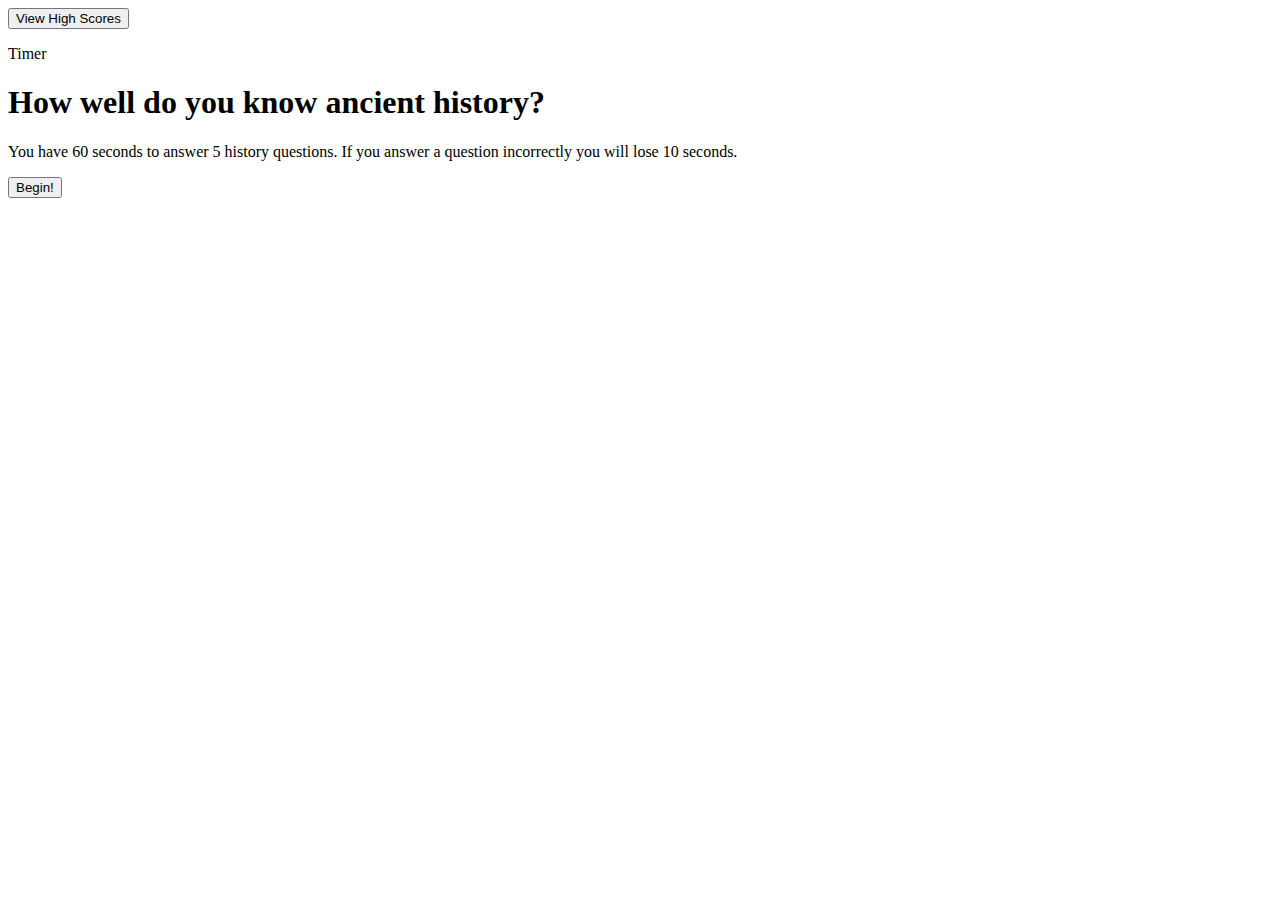
==== index.html @ 6c34cc30 "minor changes too tired to work" ====
<!DOCTYPE html>
<html lang="en">

<head>
  <meta charset="UTF-8">
  <meta http-equiv="X-UA-Compatible" content="IE=edge">
  <meta name="viewport" content="width=device-width, initial-scale=1.0">
  <!-- <link rel="stylesheet" href="./assets/css/reset.css"> -->
  <link rel="stylesheet" href="./assets/css/style.css">
  <title>Test Your Knowledgge</title>
</head>

<body>
  <header>
    <button id="view-scores"><span>View High Scores</span></button>
    <p>Timer</p>
  </header>

  <main>
    <section class="quiz-area" id="quiz-start" style="display:block;">
      <h1>How well do you know ancient history?</h1>
      <p>You have 60 seconds to answer 5 history questions.
        If you answer a question incorrectly you will lose 10 seconds.
      </p>
      <button id="button-start" onclick="startGame()">Begin!</button>
    </section>

    <section class="quiz-hidden" id="quiz-questions" style="display:none;">
      <h1 id="inquiry">Question</h1>
      <ul id="choices">
        <li class="choice-btn" id="choice-one">One</li>
        <li class="choice-btn" id="choice-two">Two</li>
        <li class="choice-btn" id="choice-three">Three</li>
        <li class="choice-btn" id="choice-four">Four</li>
      </ul>
      <img src="" alt="" style="float: right;">
    </section>
  </main>

  <script src="./assets/js/script.js"></script>

</body>

</html>
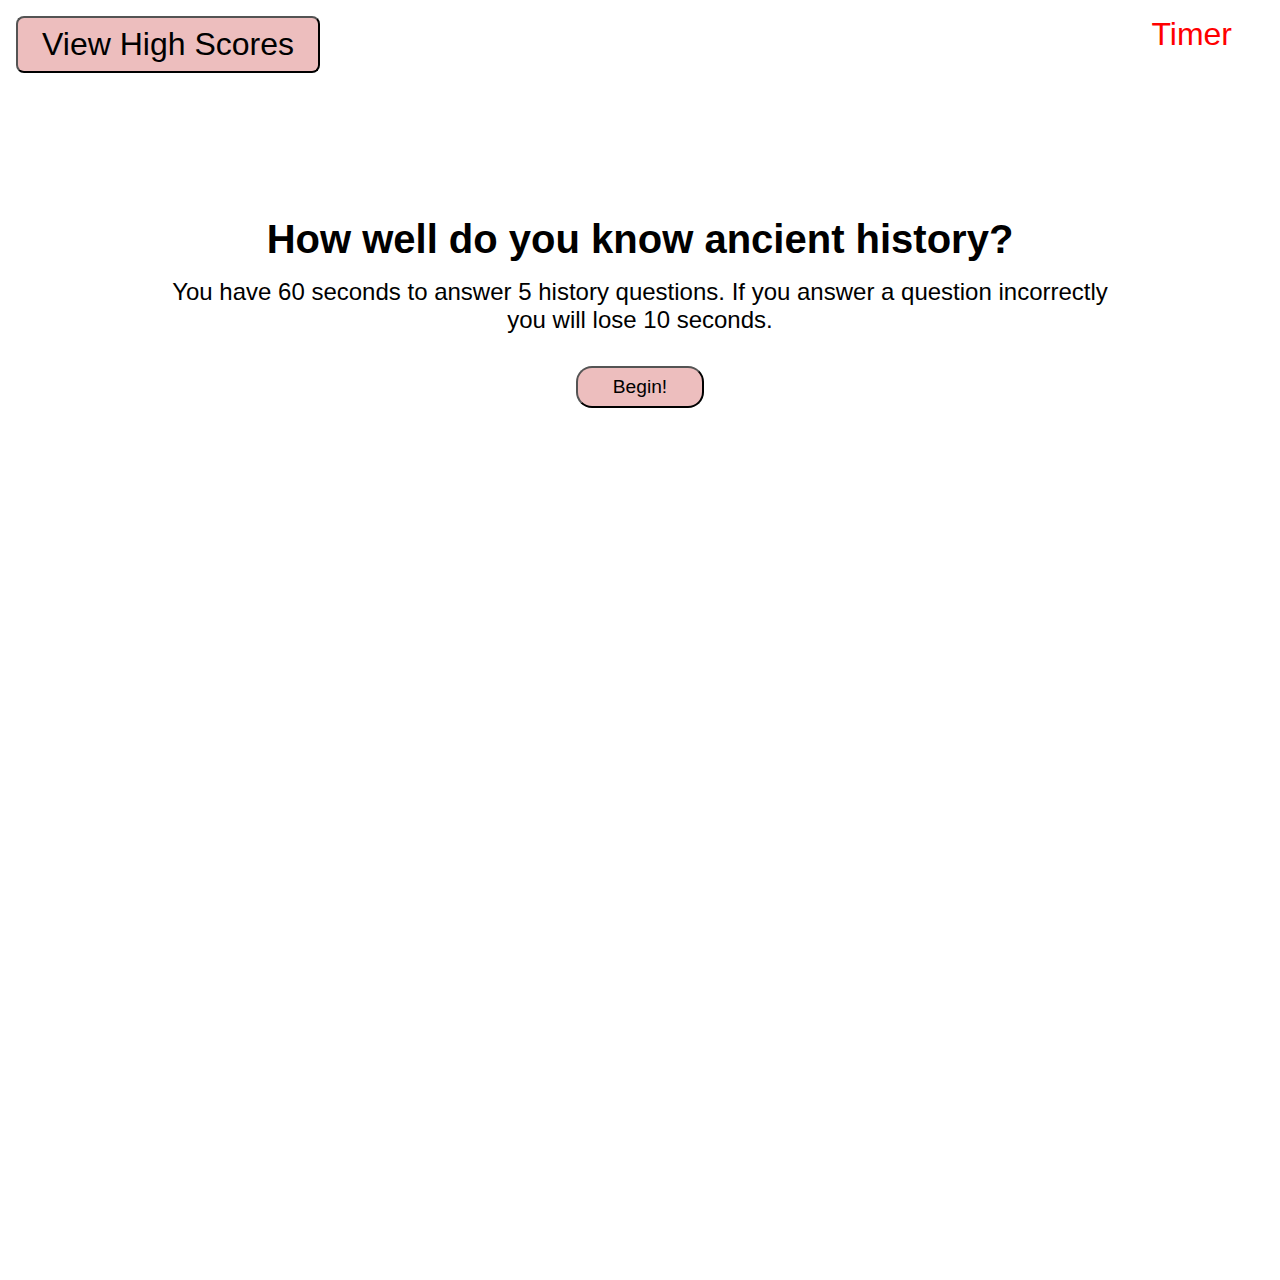
==== commit ae7a24a4: "more CSS" ====
--- a/index.html
+++ b/index.html
@@ -26,13 +26,13 @@
     </section>
 
     <section class="quiz-hidden" id="quiz-questions" style="display:none;">
-      <h1 id="inquiry">Question</h1>
-      <ul id="choices">
-        <li class="choice-btn" id="choice-one">One</li>
-        <li class="choice-btn" id="choice-two">Two</li>
-        <li class="choice-btn" id="choice-three">Three</li>
-        <li class="choice-btn" id="choice-four">Four</li>
-      </ul>
+      <h2 id="inquiry">Question</h2>
+      <div class="choices">
+        <button class="choice-btn" id="choice-one">This is a longer example of an answer</button>
+        <button class="choice-btn" id="choice-two">Two</button>
+        <button class="choice-btn" id="choice-three">Three</button>
+        <button class="choice-btn" id="choice-four">Four</button>
+      </div>
       <img src="" alt="" style="float: right;">
     </section>
   </main>
--- a/assets/css/style.css
+++ b/assets/css/style.css
@@ -0,0 +1,124 @@
+*,
+*::before,
+*::after {
+  margin: 0;
+  padding: 0;
+  font-family: Verdana, Geneva, Tahoma, sans-serif;
+  box-sizing: border-box;
+}
+
+html {
+  width: 100vw;
+  height: 100vw;
+}
+
+body {
+  width: 100vw;
+  height: 100vh;
+  font-size: 62.5%;
+}
+
+header {
+  display: flex;
+  flex-flow: row wrap;
+  padding: 1rem;
+  align-items: flex-start;
+  justify-content: space-between;
+}
+
+header button {
+  background-color: #edbebe;
+  padding: .5rem;
+  border-radius: .5rem;
+}
+
+#view-scores span {
+  font-size: 2rem;
+  padding: 1rem;
+  font-weight: 500;
+}
+
+header p {
+  font-size: 2rem;
+  font-weight: 500;
+  margin-right: 2rem;
+  color: red;
+}
+
+main {
+  display: flex;
+  flex-flow: row wrap;
+  justify-content: center;
+}
+
+.quiz-area {
+  display: flex;
+  flex-flow: column wrap;
+  justify-self: center;
+  align-self: center;
+  text-align: center;
+  padding: 2rem;
+  margin-top: 5rem;
+  max-width: 80vw;
+}
+
+h1 {
+  font-size: 2.5rem;
+  margin: 1rem 0;
+}
+
+.quiz-area p {
+  font-size: 1.5rem;
+}
+
+.quiz-area button {
+  font-size: 1.2rem;
+  width: 10vw;
+  align-self: center;
+  margin: 2rem;
+  background-color: #edbebe;
+  border-radius: 1rem;
+  padding: .5rem;
+}
+
+.quiz-hidden {
+  display: flex;
+  justify-content: center;
+  align-items: center;
+  width: 60vw;
+  max-width: 80%;
+  margin: 5rem 0;
+  text-align: center;
+  border: 3px solid #edbebe;
+  border-radius: .5rem;
+}
+
+.choices {
+  display: grid;
+  justify-content: center;
+  grid-template-columns: max-content;
+  border-radius: .5rem;
+  padding: 1rem;
+}
+
+.choice-btn {
+  max-width: 20vw, auto;
+  font-size: 1.6rem;
+  padding: .5rem;
+  margin: 1rem;
+  border-radius: .5rem;
+  border-style: none;
+  font-weight: 500;
+  border: 1px solid transparent;
+  background-color: #c8e3fa;
+  
+}
+
+.choice-btn:hover {
+  border: .1rem solid black;
+}
+
+h2 {
+  font-size: 2.5rem;
+  margin: 1rem 0;
+}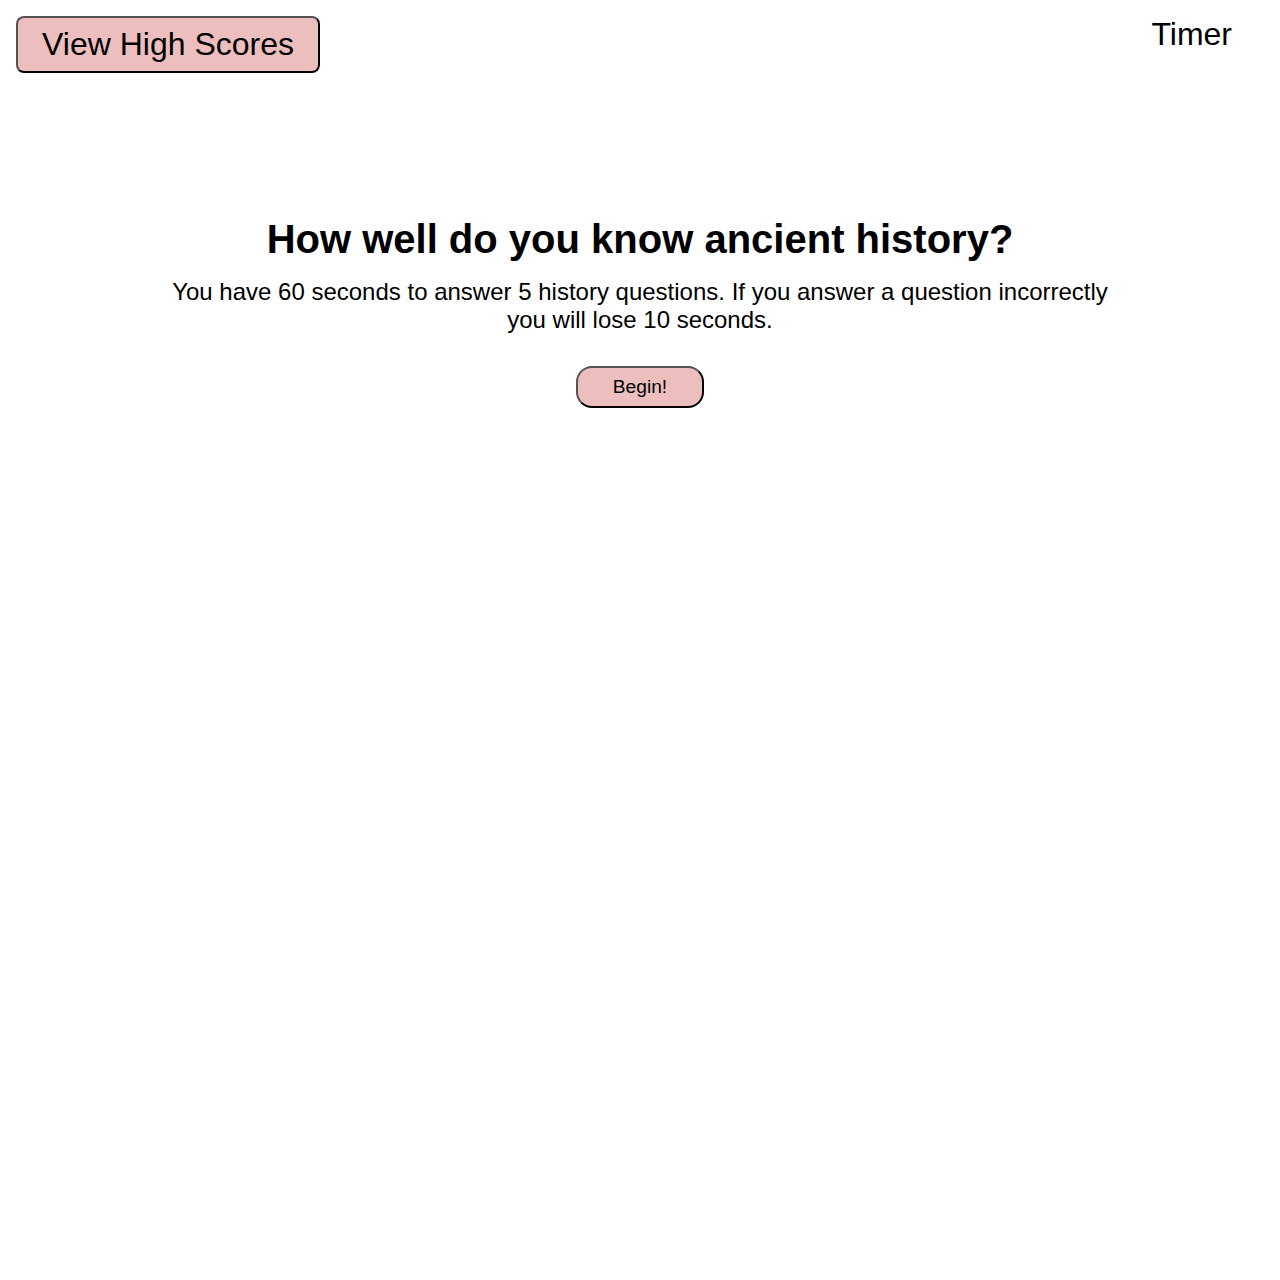
==== commit 308e2b52: "Added a timer and began to work on the final score screen" ====
--- a/index.html
+++ b/index.html
@@ -13,7 +13,7 @@
 <body>
   <header>
     <button id="view-scores"><span>View High Scores</span></button>
-    <p>Timer</p>
+    <p id = "timer">Timer</p>
   </header>
 
   <main>
@@ -26,13 +26,8 @@
     </section>
 
     <section class="quiz-hidden" id="quiz-questions" style="display:none;">
-      <h2 id="inquiry">Question</h2>
-      <div class="choices">
-        <button class="choice-btn" id="choice-one">This is a longer example of an answer</button>
-        <button class="choice-btn" id="choice-two">Two</button>
-        <button class="choice-btn" id="choice-three">Three</button>
-        <button class="choice-btn" id="choice-four">Four</button>
-      </div>
+      <h2 id="inquiry"></h2>
+      <div id="choices"></div>
       <img src="" alt="" style="float: right;">
     </section>
   </main>
--- a/assets/css/style.css
+++ b/assets/css/style.css
@@ -4,7 +4,7 @@
   margin: 0;
   padding: 0;
   font-family: Verdana, Geneva, Tahoma, sans-serif;
-  box-sizing: border-box;
+  box-sizing: border-box;   /* forgot to add this initially and was annoyed when hovering made everything change size */
 }
 
 html {
@@ -42,7 +42,7 @@
   font-size: 2rem;
   font-weight: 500;
   margin-right: 2rem;
-  color: red;
+  color: black;
 }
 
 main {
@@ -93,7 +93,7 @@
   border-radius: .5rem;
 }
 
-.choices {
+#choices {
   display: grid;
   justify-content: center;
   grid-template-columns: max-content;
@@ -101,16 +101,20 @@
   padding: 1rem;
 }
 
-.choice-btn {
-  max-width: 20vw, auto;
+/* this class does not exist in the HTML, JS was used to create it */
+.choice-btn {  
+  /* max-width: 20vw, auto; */
   font-size: 1.6rem;
   padding: .5rem;
   margin: 1rem;
   border-radius: .5rem;
   border-style: none;
   font-weight: 500;
-  border: 1px solid transparent;
+  border: 1px solid transparent;  /* I thought with box-sizing I wouldn't need this */
   background-color: #c8e3fa;
+  display: grid;
+  justify-content: center;
+  grid-template-columns: max-content;
   
 }
 
@@ -121,4 +125,11 @@
 h2 {
   font-size: 2.5rem;
   margin: 1rem 0;
+}
+
+.wrong-answer {
+  font-size: 2.5rem;
+  color: red;
+  font-weight: 600;
+  border: 1px solid red;
 }